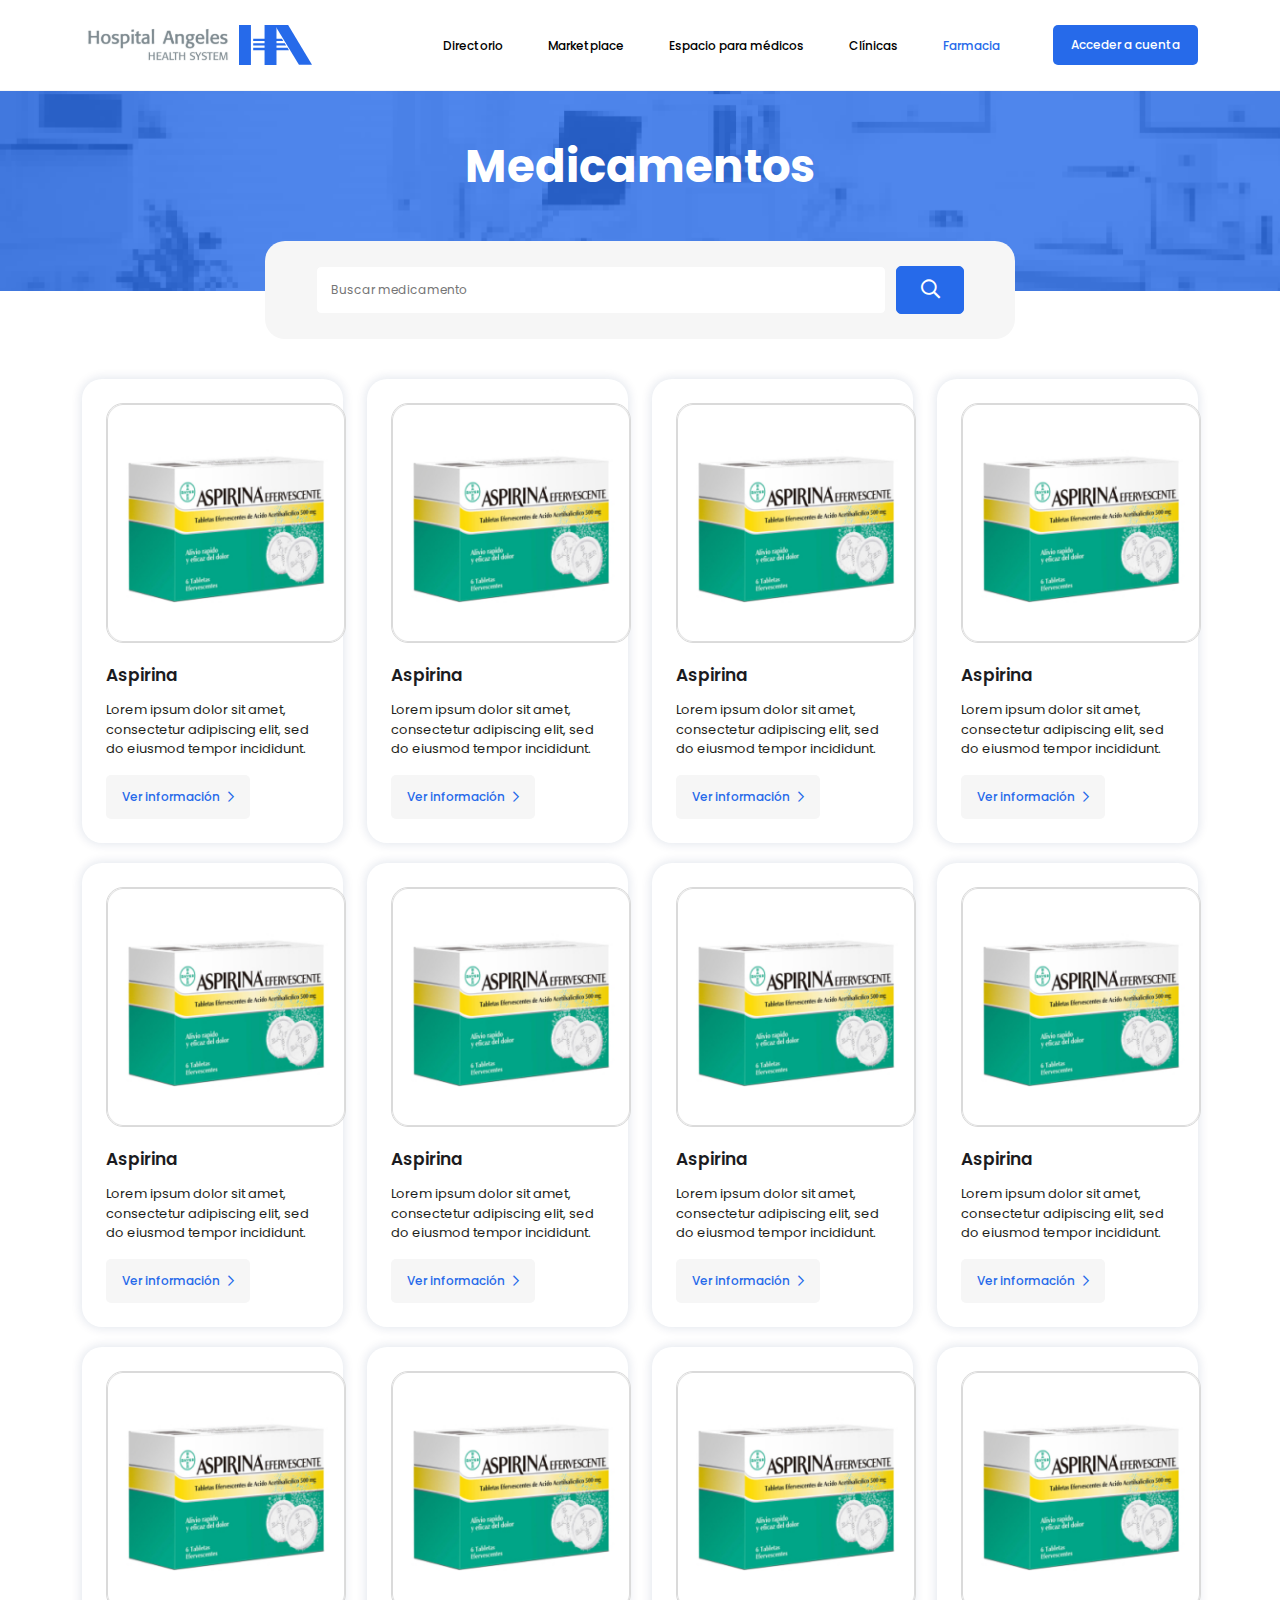
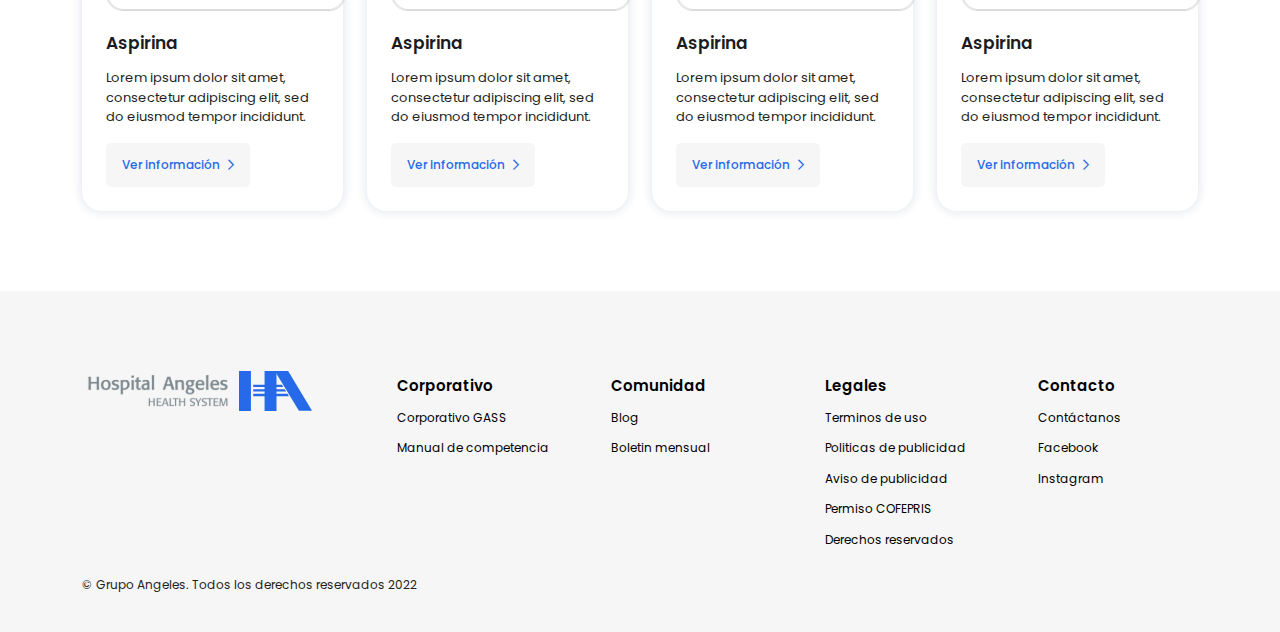
==== desktop-134.html @ 41462072 "cmm-4" ====
<!doctype html>
<html lang="en">

<head>
    <!-- Required meta tags -->
    <meta charset="utf-8">
    <meta name="viewport" content="width=device-width, initial-scale=1">

    <!-- Bootstrap CSS -->
    <link href="assets/css/bootstrap.min.css" rel="stylesheet">
    <link href="assets/css/all.min.css" rel="stylesheet">
    <link href="assets/css/fontawesome.css" rel="stylesheet">
    <link href="assets/css/owl.carousel.min.css" rel="stylesheet">
    <link href="assets/css/venobox.min.css" rel="stylesheet">
    <link href="assets/css/style.css" rel="stylesheet">
    <link href="assets/css/responsive.css" rel="stylesheet">

    <title>Farmacia </title>
</head>

<body>

    <!--------- Offcanvas area start --------->
    <div class="offcanvas-area">
        <div class="menu-close">
            <i class="fal fa-times"></i>
        </div>
        <div class="offcanvas-menu">
            <div class="main-menu">
                <ul class="d-block">
                    <li><a href="">Directorio</a></li>
                    <li><a href="">Telemedicina</a></li>
                    <li><a href="">Marketplace</a></li>
                    <li><a href="">Espacio para médicos</a></li>
                </ul>
                <div class="offcanvas-btn text-center">
                    <a href="" class="common-btn">Acceder a cuenta</a>
                </div>
            </div>
        </div>
    </div>

    <div class="offcanvas-overlay"></div>
    <!--------- Offcanvas area end --------->



    <!--------- Header area start --------->
    <header class="header">
        <div class="container  d-flex align-items-center justify-content-between">
            <div class="header-logo">
                <a href=""><img src="assets/img/logo.svg" alt=""></a>
            </div>
            <nav class="header-nav d-flex align-items-center">
                <ul class="m-0 p-0 d-flex align-items-center list-unstyled ">
                    <li><a href="">Directorio</a></li>
                    <li><a href="">Marketplace</a></li>
                    <li><a href="">Espacio para médicos</a></li>
                    <li><a href="">Clínicas</a></li>
                    <li><a href="" class="active">Farmacia</a></li>
                </ul>
                <div class="header-btn ps-2">
                    <a href="" class="common-btn">Acceder a cuenta</a>
                </div>
            </nav>
            <div class="menu-open">
                <span>Menú</span>
                <i class="far fa-bars"></i>
            </div>
        </div>
    </header>
    <!--------- Header area end --------->



    <!--------- Main area start --------->
    <main class="main">
        
        <!--------- Main area end --------->
        <section class="Medicamentos-top">
            <div class="container">
                <div class="row">
                    <div class="col-lg-12 text-center">
                        <div class="med_text common-content">
                            <h2>Medicamentos</h2>
                        </div>
                    </div>
                </div>
            </div>
        </section>
        <!--------- Main area end --------->
        
        <!--------- Main area end --------->
        <section class="Medi-Product-Area">
            <div class="container">
                <div class="row">
                    <div class="col-lg-12 text-center">
                        <div class="Encuentra_content Medi_search">
                            <div class="special__search ">
                                <input type="text" placeholder="Buscar medicamento">
                                <button type="button"><i class="far fa-search"></i></button>
                            </div>
                        </div>
                    </div>
                </div>
                <div class="Medi__pd__wrp">
                    <div class="row">
                        <div class="col-lg-3 col-md-6">
                            <div class="medi__blk secondary_blog_card" >
                                <i>
                                    <img src="assets/img/medi.png" alt="">
                                </i>
                                <div class="medi_blk__text">
                                    <h5>Aspirina</h5>
                                    <p>Lorem ipsum dolor sit amet, consectetur adipiscing elit, sed do eiusmod tempor incididunt.</p>
                                    <a href="#" class="common-btn" data-bs-toggle="modal" data-bs-target="#mediModal">Ver información <i class="far fa-chevron-right ms-2"></i></a>
                                </div>
                            </div>
                        </div>
                        <div class="col-lg-3 col-md-6">
                            <div class="medi__blk secondary_blog_card" >
                                <i>
                                    <img src="assets/img/medi.png" alt="">
                                </i>
                                <div class="medi_blk__text">
                                    <h5>Aspirina</h5>
                                    <p>Lorem ipsum dolor sit amet, consectetur adipiscing elit, sed do eiusmod tempor incididunt.</p>
                                    <a href="#" class="common-btn" data-bs-toggle="modal" data-bs-target="#mediModal">Ver información <i class="far fa-chevron-right ms-2"></i></a>
                                </div>
                            </div>
                        </div>
                        <div class="col-lg-3 col-md-6">
                            <div class="medi__blk secondary_blog_card" >
                                <i>
                                    <img src="assets/img/medi.png" alt="">
                                </i>
                                <div class="medi_blk__text">
                                    <h5>Aspirina</h5>
                                    <p>Lorem ipsum dolor sit amet, consectetur adipiscing elit, sed do eiusmod tempor incididunt.</p>
                                    <a href="#" class="common-btn" data-bs-toggle="modal" data-bs-target="#mediModal">Ver información <i class="far fa-chevron-right ms-2"></i></a>
                                </div>
                            </div>
                        </div>
                        <div class="col-lg-3 col-md-6">
                            <div class="medi__blk secondary_blog_card" >
                                <i>
                                    <img src="assets/img/medi.png" alt="">
                                </i>
                                <div class="medi_blk__text">
                                    <h5>Aspirina</h5>
                                    <p>Lorem ipsum dolor sit amet, consectetur adipiscing elit, sed do eiusmod tempor incididunt.</p>
                                    <a href="#" class="common-btn" data-bs-toggle="modal" data-bs-target="#mediModal">Ver información <i class="far fa-chevron-right ms-2"></i></a>
                                </div>
                            </div>
                        </div>
                        <div class="col-lg-3 col-md-6">
                            <div class="medi__blk secondary_blog_card" >
                                <i>
                                    <img src="assets/img/medi.png" alt="">
                                </i>
                                <div class="medi_blk__text">
                                    <h5>Aspirina</h5>
                                    <p>Lorem ipsum dolor sit amet, consectetur adipiscing elit, sed do eiusmod tempor incididunt.</p>
                                    <a href="#" class="common-btn" data-bs-toggle="modal" data-bs-target="#mediModal">Ver información <i class="far fa-chevron-right ms-2"></i></a>
                                </div>
                            </div>
                        </div>
                        <div class="col-lg-3 col-md-6">
                            <div class="medi__blk secondary_blog_card" >
                                <i>
                                    <img src="assets/img/medi.png" alt="">
                                </i>
                                <div class="medi_blk__text">
                                    <h5>Aspirina</h5>
                                    <p>Lorem ipsum dolor sit amet, consectetur adipiscing elit, sed do eiusmod tempor incididunt.</p>
                                    <a href="#" class="common-btn" data-bs-toggle="modal" data-bs-target="#mediModal">Ver información <i class="far fa-chevron-right ms-2"></i></a>
                                </div>
                            </div>
                        </div>
                        <div class="col-lg-3 col-md-6">
                            <div class="medi__blk secondary_blog_card" >
                                <i>
                                    <img src="assets/img/medi.png" alt="">
                                </i>
                                <div class="medi_blk__text">
                                    <h5>Aspirina</h5>
                                    <p>Lorem ipsum dolor sit amet, consectetur adipiscing elit, sed do eiusmod tempor incididunt.</p>
                                    <a href="#" class="common-btn" data-bs-toggle="modal" data-bs-target="#mediModal">Ver información <i class="far fa-chevron-right ms-2"></i></a>
                                </div>
                            </div>
                        </div>
                        <div class="col-lg-3 col-md-6">
                            <div class="medi__blk secondary_blog_card" >
                                <i>
                                    <img src="assets/img/medi.png" alt="">
                                </i>
                                <div class="medi_blk__text">
                                    <h5>Aspirina</h5>
                                    <p>Lorem ipsum dolor sit amet, consectetur adipiscing elit, sed do eiusmod tempor incididunt.</p>
                                    <a href="#" class="common-btn" data-bs-toggle="modal" data-bs-target="#mediModal">Ver información <i class="far fa-chevron-right ms-2"></i></a>
                                </div>
                            </div>
                        </div>
                        <div class="col-lg-3 col-md-6">
                            <div class="medi__blk secondary_blog_card" >
                                <i>
                                    <img src="assets/img/medi.png" alt="">
                                </i>
                                <div class="medi_blk__text">
                                    <h5>Aspirina</h5>
                                    <p>Lorem ipsum dolor sit amet, consectetur adipiscing elit, sed do eiusmod tempor incididunt.</p>
                                    <a href="#" class="common-btn" data-bs-toggle="modal" data-bs-target="#mediModal">Ver información <i class="far fa-chevron-right ms-2"></i></a>
                                </div>
                            </div>
                        </div>
                        <div class="col-lg-3 col-md-6">
                            <div class="medi__blk secondary_blog_card" >
                                <i>
                                    <img src="assets/img/medi.png" alt="">
                                </i>
                                <div class="medi_blk__text">
                                    <h5>Aspirina</h5>
                                    <p>Lorem ipsum dolor sit amet, consectetur adipiscing elit, sed do eiusmod tempor incididunt.</p>
                                    <a href="#" class="common-btn" data-bs-toggle="modal" data-bs-target="#mediModal">Ver información <i class="far fa-chevron-right ms-2"></i></a>
                                </div>
                            </div>
                        </div>
                        <div class="col-lg-3 col-md-6">
                            <div class="medi__blk secondary_blog_card" >
                                <i>
                                    <img src="assets/img/medi.png" alt="">
                                </i>
                                <div class="medi_blk__text">
                                    <h5>Aspirina</h5>
                                    <p>Lorem ipsum dolor sit amet, consectetur adipiscing elit, sed do eiusmod tempor incididunt.</p>
                                    <a href="#" class="common-btn" data-bs-toggle="modal" data-bs-target="#mediModal">Ver información <i class="far fa-chevron-right ms-2"></i></a>
                                </div>
                            </div>
                        </div>
                        <div class="col-lg-3 col-md-6">
                            <div class="medi__blk secondary_blog_card" >
                                <i>
                                    <img src="assets/img/medi.png" alt="">
                                </i>
                                <div class="medi_blk__text">
                                    <h5>Aspirina</h5>
                                    <p>Lorem ipsum dolor sit amet, consectetur adipiscing elit, sed do eiusmod tempor incididunt.</p>
                                    <a href="#" class="common-btn" data-bs-toggle="modal" data-bs-target="#mediModal">Ver información <i class="far fa-chevron-right ms-2"></i></a>
                                </div>
                            </div>
                        </div>
                    </div>
                </div>
            </div>
        </section>
        <!--------- Main area end --------->

        
        <!-- Modal -->
        <div class="modal fade" id="mediModal" tabindex="-1" aria-labelledby="exampleModalLabel" aria-hidden="true">
            <div class="modal-dialog modal-dialog-centered">
            <div class="modal-content">
                <div class="modal-body">
                    <button type="button" class="btn-close" data-bs-dismiss="modal" aria-label="Close"></button>
                    <div class="">
                        <div class="medi__blk m-0 " >
                            <i>
                                <img src="assets/img/medi.png" alt="">
                            </i>
                            <div class="medi_blk__text">
                                <h5>Aspirina</h5>
                                <p>Lorem ipsum dolor sit amet, consectetur adipiscing elit, sed do eiusmod tempor incididunt ut labore et dolore magna aliqua.Lorem ipsum dolor sit amet, consectetur adipiscing elit, sed do eiusmod tempor incididunt ut labore et dolore magna aliqua. Lorem ipsum dolor sit amet, consectetur adipiscing elit, sed do eiusmod tempor incididunt ut labore et dolore magna aliqua.</p>
                            </div>
                        </div>
                    </div>
                </div>
            </div>
            </div>
        </div>

    </main>
    <!--------- Main area end --------->


    <!--------- Footer area start --------->
    <footer class="footer">
        <div class="container">
            <div class="row">
                <div class="col-lg-3 col-md-4">
                    <div class="footer-logo">
                        <a href=""><img src="assets/img/logo.svg" alt=""></a>
                    </div>
                </div>
                <div class="col-lg-9 col-md-8">
                    <div class="row">
                        <div class="col-lg-3 col-md-6 col-sm-6">
                            <div class="footer-item">
                                <h5>Corporativo</h5>
                                <ul>
                                    <li><a href="">Corporativo GASS</a></li>
                                    <li><a href="">Manual de competencia</a></li>
                                </ul>
                            </div>
                        </div>
                        <div class="col-lg-3 col-md-6 col-sm-6">
                            <div class="footer-item">
                                <h5>Comunidad</h5>
                                <ul>
                                    <li><a href="">Blog</a></li>
                                    <li><a href="">Boletin mensual</a></li>
                                </ul>
                            </div>
                        </div>
                        <div class="col-lg-3 col-md-6 col-sm-6">
                            <div class="footer-item">
                                <h5>Legales</h5>
                                <ul>
                                    <li><a href="">Terminos de uso</a></li>
                                    <li><a href="">Politicas de publicidad</a></li>
                                    <li><a href="">Aviso de publicidad</a></li>
                                    <li><a href="">Permiso COFEPRIS</a></li>
                                    <li><a href="">Derechos reservados</a></li>
                                </ul>
                            </div>
                        </div>
                        <div class="col-lg-3 col-md-6 col-sm-6">
                            <div class="footer-item">
                                <h5>Contacto</h5>
                                <ul>
                                    <li><a href="">Contáctanos</a></li>
                                    <li><a href="">Facebook</a></li>
                                    <li><a href="">Instagram</a></li>
                                </ul>
                            </div>
                        </div>
                    </div>
                </div>
            </div>
            <div class="copyright">
                © Grupo Angeles. Todos los derechos reservados 2022
            </div>
        </div>
    </footer>
    <!--------- Footer area end --------->


    <script src="assets/js/jquery.min.js"></script>
    <script src="assets/js/bootstrap.min.js"></script>
    <script src="assets/js/popper.js"></script>
    <script src="assets/js/owl.carousel.min.js"></script>
    <script src="assets/js/venobox.min.js"></script>
    <script src="assets/js/main.js"></script>

</body>

</html>
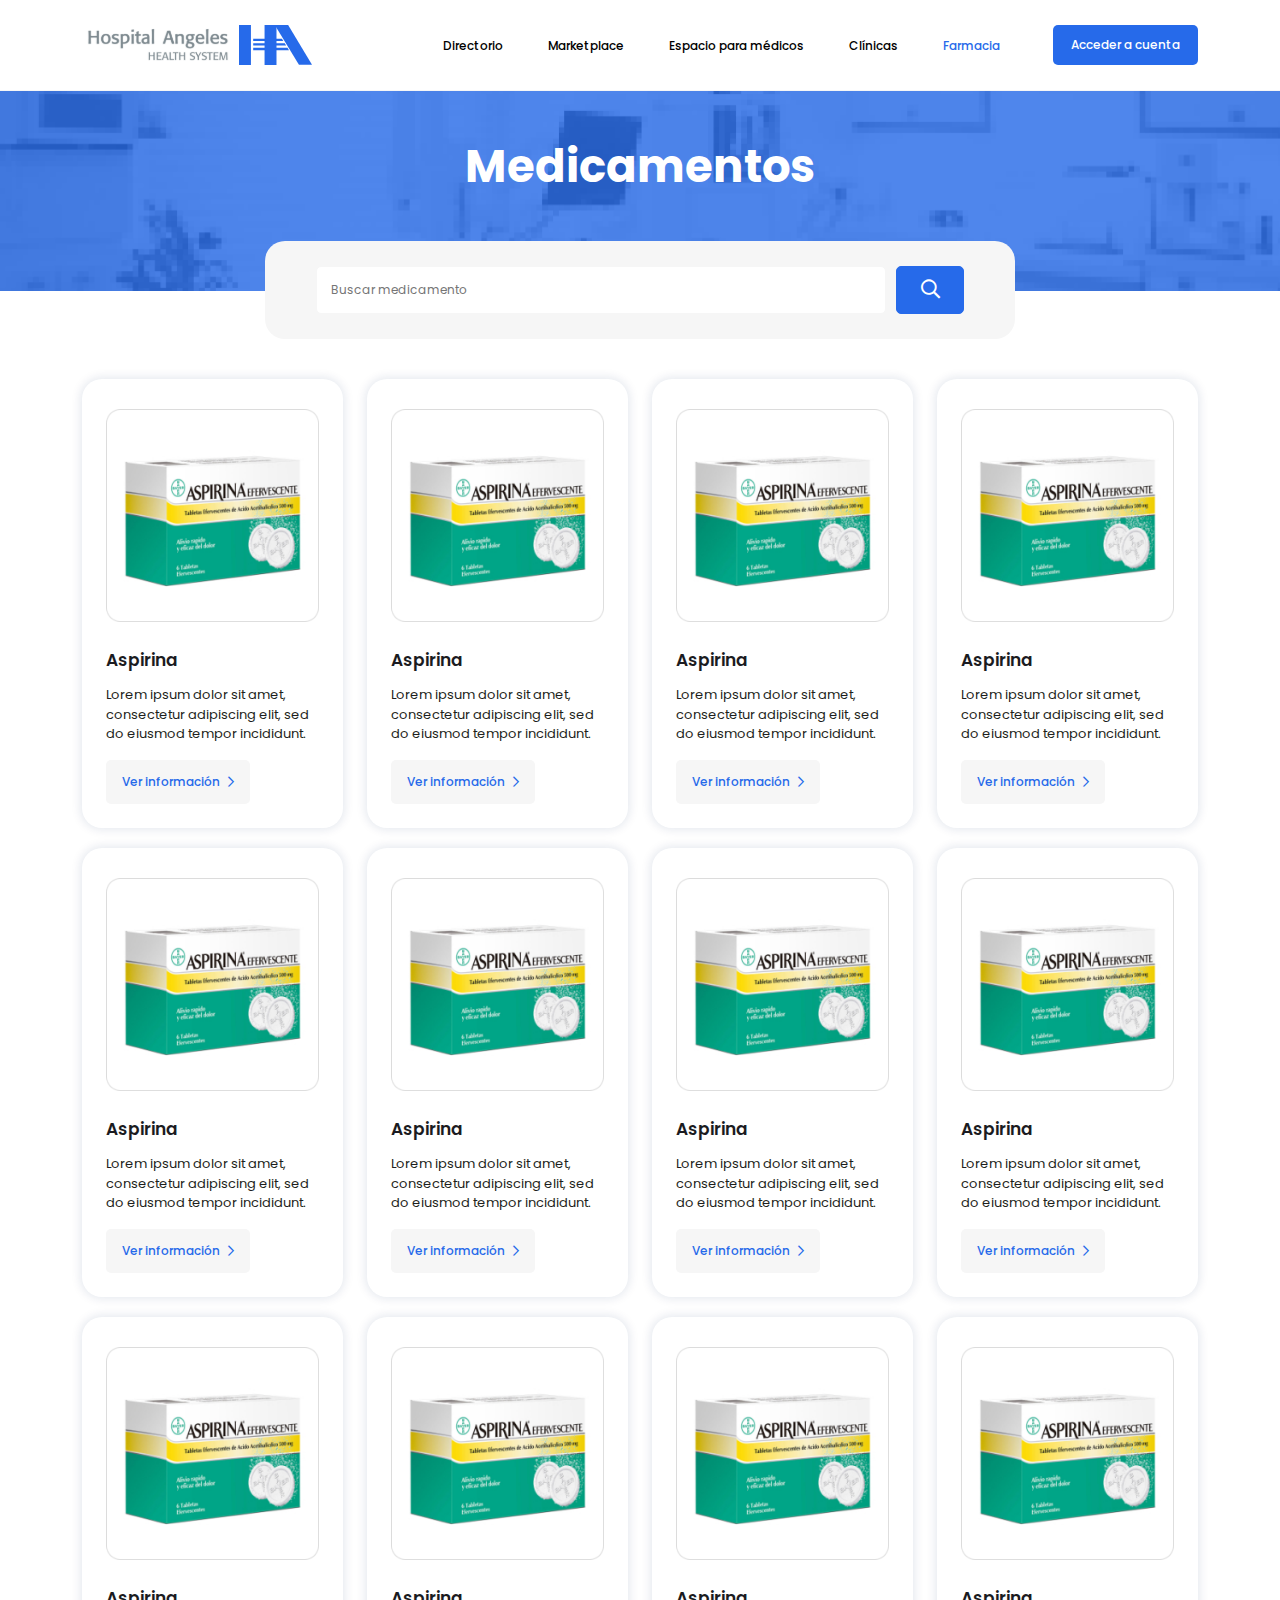
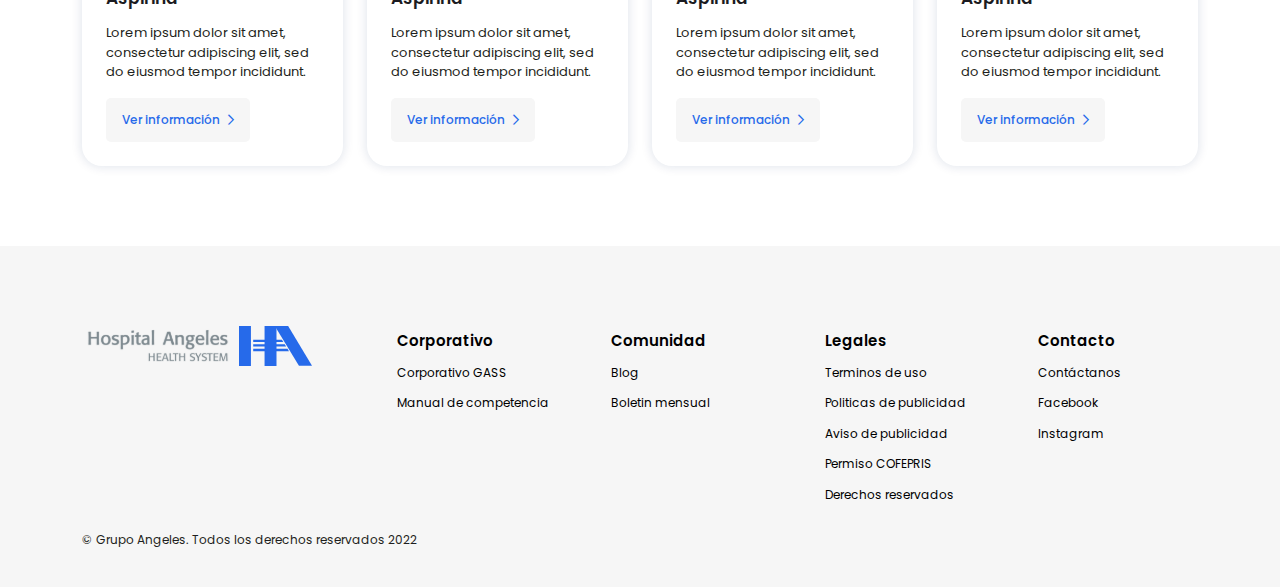
==== commit 3b9af1f8: "all done" ====
--- a/desktop-134.html
+++ b/desktop-134.html
@@ -105,139 +105,139 @@
                 </div>
                 <div class="Medi__pd__wrp">
                     <div class="row">
-                        <div class="col-lg-3 col-md-6">
-                            <div class="medi__blk secondary_blog_card" >
-                                <i>
-                                    <img src="assets/img/medi.png" alt="">
-                                </i>
-                                <div class="medi_blk__text">
-                                    <h5>Aspirina</h5>
-                                    <p>Lorem ipsum dolor sit amet, consectetur adipiscing elit, sed do eiusmod tempor incididunt.</p>
-                                    <a href="#" class="common-btn" data-bs-toggle="modal" data-bs-target="#mediModal">Ver información <i class="far fa-chevron-right ms-2"></i></a>
-                                </div>
-                            </div>
-                        </div>
-                        <div class="col-lg-3 col-md-6">
-                            <div class="medi__blk secondary_blog_card" >
-                                <i>
-                                    <img src="assets/img/medi.png" alt="">
-                                </i>
-                                <div class="medi_blk__text">
-                                    <h5>Aspirina</h5>
-                                    <p>Lorem ipsum dolor sit amet, consectetur adipiscing elit, sed do eiusmod tempor incididunt.</p>
-                                    <a href="#" class="common-btn" data-bs-toggle="modal" data-bs-target="#mediModal">Ver información <i class="far fa-chevron-right ms-2"></i></a>
-                                </div>
-                            </div>
-                        </div>
-                        <div class="col-lg-3 col-md-6">
-                            <div class="medi__blk secondary_blog_card" >
-                                <i>
-                                    <img src="assets/img/medi.png" alt="">
-                                </i>
-                                <div class="medi_blk__text">
-                                    <h5>Aspirina</h5>
-                                    <p>Lorem ipsum dolor sit amet, consectetur adipiscing elit, sed do eiusmod tempor incididunt.</p>
-                                    <a href="#" class="common-btn" data-bs-toggle="modal" data-bs-target="#mediModal">Ver información <i class="far fa-chevron-right ms-2"></i></a>
-                                </div>
-                            </div>
-                        </div>
-                        <div class="col-lg-3 col-md-6">
-                            <div class="medi__blk secondary_blog_card" >
-                                <i>
-                                    <img src="assets/img/medi.png" alt="">
-                                </i>
-                                <div class="medi_blk__text">
-                                    <h5>Aspirina</h5>
-                                    <p>Lorem ipsum dolor sit amet, consectetur adipiscing elit, sed do eiusmod tempor incididunt.</p>
-                                    <a href="#" class="common-btn" data-bs-toggle="modal" data-bs-target="#mediModal">Ver información <i class="far fa-chevron-right ms-2"></i></a>
-                                </div>
-                            </div>
-                        </div>
-                        <div class="col-lg-3 col-md-6">
-                            <div class="medi__blk secondary_blog_card" >
-                                <i>
-                                    <img src="assets/img/medi.png" alt="">
-                                </i>
-                                <div class="medi_blk__text">
-                                    <h5>Aspirina</h5>
-                                    <p>Lorem ipsum dolor sit amet, consectetur adipiscing elit, sed do eiusmod tempor incididunt.</p>
-                                    <a href="#" class="common-btn" data-bs-toggle="modal" data-bs-target="#mediModal">Ver información <i class="far fa-chevron-right ms-2"></i></a>
-                                </div>
-                            </div>
-                        </div>
-                        <div class="col-lg-3 col-md-6">
-                            <div class="medi__blk secondary_blog_card" >
-                                <i>
-                                    <img src="assets/img/medi.png" alt="">
-                                </i>
-                                <div class="medi_blk__text">
-                                    <h5>Aspirina</h5>
-                                    <p>Lorem ipsum dolor sit amet, consectetur adipiscing elit, sed do eiusmod tempor incididunt.</p>
-                                    <a href="#" class="common-btn" data-bs-toggle="modal" data-bs-target="#mediModal">Ver información <i class="far fa-chevron-right ms-2"></i></a>
-                                </div>
-                            </div>
-                        </div>
-                        <div class="col-lg-3 col-md-6">
-                            <div class="medi__blk secondary_blog_card" >
-                                <i>
-                                    <img src="assets/img/medi.png" alt="">
-                                </i>
-                                <div class="medi_blk__text">
-                                    <h5>Aspirina</h5>
-                                    <p>Lorem ipsum dolor sit amet, consectetur adipiscing elit, sed do eiusmod tempor incididunt.</p>
-                                    <a href="#" class="common-btn" data-bs-toggle="modal" data-bs-target="#mediModal">Ver información <i class="far fa-chevron-right ms-2"></i></a>
-                                </div>
-                            </div>
-                        </div>
-                        <div class="col-lg-3 col-md-6">
-                            <div class="medi__blk secondary_blog_card" >
-                                <i>
-                                    <img src="assets/img/medi.png" alt="">
-                                </i>
-                                <div class="medi_blk__text">
-                                    <h5>Aspirina</h5>
-                                    <p>Lorem ipsum dolor sit amet, consectetur adipiscing elit, sed do eiusmod tempor incididunt.</p>
-                                    <a href="#" class="common-btn" data-bs-toggle="modal" data-bs-target="#mediModal">Ver información <i class="far fa-chevron-right ms-2"></i></a>
-                                </div>
-                            </div>
-                        </div>
-                        <div class="col-lg-3 col-md-6">
-                            <div class="medi__blk secondary_blog_card" >
-                                <i>
-                                    <img src="assets/img/medi.png" alt="">
-                                </i>
-                                <div class="medi_blk__text">
-                                    <h5>Aspirina</h5>
-                                    <p>Lorem ipsum dolor sit amet, consectetur adipiscing elit, sed do eiusmod tempor incididunt.</p>
-                                    <a href="#" class="common-btn" data-bs-toggle="modal" data-bs-target="#mediModal">Ver información <i class="far fa-chevron-right ms-2"></i></a>
-                                </div>
-                            </div>
-                        </div>
-                        <div class="col-lg-3 col-md-6">
-                            <div class="medi__blk secondary_blog_card" >
-                                <i>
-                                    <img src="assets/img/medi.png" alt="">
-                                </i>
-                                <div class="medi_blk__text">
-                                    <h5>Aspirina</h5>
-                                    <p>Lorem ipsum dolor sit amet, consectetur adipiscing elit, sed do eiusmod tempor incididunt.</p>
-                                    <a href="#" class="common-btn" data-bs-toggle="modal" data-bs-target="#mediModal">Ver información <i class="far fa-chevron-right ms-2"></i></a>
-                                </div>
-                            </div>
-                        </div>
-                        <div class="col-lg-3 col-md-6">
-                            <div class="medi__blk secondary_blog_card" >
-                                <i>
-                                    <img src="assets/img/medi.png" alt="">
-                                </i>
-                                <div class="medi_blk__text">
-                                    <h5>Aspirina</h5>
-                                    <p>Lorem ipsum dolor sit amet, consectetur adipiscing elit, sed do eiusmod tempor incididunt.</p>
-                                    <a href="#" class="common-btn" data-bs-toggle="modal" data-bs-target="#mediModal">Ver información <i class="far fa-chevron-right ms-2"></i></a>
-                                </div>
-                            </div>
-                        </div>
-                        <div class="col-lg-3 col-md-6">
+                        <div class="col-lg-4 col-xl-3 col-md-6">
+                            <div class="medi__blk secondary_blog_card" >
+                                <i>
+                                    <img src="assets/img/medi.png" alt="">
+                                </i>
+                                <div class="medi_blk__text">
+                                    <h5>Aspirina</h5>
+                                    <p>Lorem ipsum dolor sit amet, consectetur adipiscing elit, sed do eiusmod tempor incididunt.</p>
+                                    <a href="#" class="common-btn" data-bs-toggle="modal" data-bs-target="#mediModal">Ver información <i class="far fa-chevron-right ms-2"></i></a>
+                                </div>
+                            </div>
+                        </div>
+                        <div class="col-lg-4 col-xl-3 col-md-6">
+                            <div class="medi__blk secondary_blog_card" >
+                                <i>
+                                    <img src="assets/img/medi.png" alt="">
+                                </i>
+                                <div class="medi_blk__text">
+                                    <h5>Aspirina</h5>
+                                    <p>Lorem ipsum dolor sit amet, consectetur adipiscing elit, sed do eiusmod tempor incididunt.</p>
+                                    <a href="#" class="common-btn" data-bs-toggle="modal" data-bs-target="#mediModal">Ver información <i class="far fa-chevron-right ms-2"></i></a>
+                                </div>
+                            </div>
+                        </div>
+                        <div class="col-lg-4 col-xl-3 col-md-6">
+                            <div class="medi__blk secondary_blog_card" >
+                                <i>
+                                    <img src="assets/img/medi.png" alt="">
+                                </i>
+                                <div class="medi_blk__text">
+                                    <h5>Aspirina</h5>
+                                    <p>Lorem ipsum dolor sit amet, consectetur adipiscing elit, sed do eiusmod tempor incididunt.</p>
+                                    <a href="#" class="common-btn" data-bs-toggle="modal" data-bs-target="#mediModal">Ver información <i class="far fa-chevron-right ms-2"></i></a>
+                                </div>
+                            </div>
+                        </div>
+                        <div class="col-lg-4 col-xl-3 col-md-6">
+                            <div class="medi__blk secondary_blog_card" >
+                                <i>
+                                    <img src="assets/img/medi.png" alt="">
+                                </i>
+                                <div class="medi_blk__text">
+                                    <h5>Aspirina</h5>
+                                    <p>Lorem ipsum dolor sit amet, consectetur adipiscing elit, sed do eiusmod tempor incididunt.</p>
+                                    <a href="#" class="common-btn" data-bs-toggle="modal" data-bs-target="#mediModal">Ver información <i class="far fa-chevron-right ms-2"></i></a>
+                                </div>
+                            </div>
+                        </div>
+                        <div class="col-lg-4 col-xl-3 col-md-6">
+                            <div class="medi__blk secondary_blog_card" >
+                                <i>
+                                    <img src="assets/img/medi.png" alt="">
+                                </i>
+                                <div class="medi_blk__text">
+                                    <h5>Aspirina</h5>
+                                    <p>Lorem ipsum dolor sit amet, consectetur adipiscing elit, sed do eiusmod tempor incididunt.</p>
+                                    <a href="#" class="common-btn" data-bs-toggle="modal" data-bs-target="#mediModal">Ver información <i class="far fa-chevron-right ms-2"></i></a>
+                                </div>
+                            </div>
+                        </div>
+                        <div class="col-lg-4 col-xl-3 col-md-6">
+                            <div class="medi__blk secondary_blog_card" >
+                                <i>
+                                    <img src="assets/img/medi.png" alt="">
+                                </i>
+                                <div class="medi_blk__text">
+                                    <h5>Aspirina</h5>
+                                    <p>Lorem ipsum dolor sit amet, consectetur adipiscing elit, sed do eiusmod tempor incididunt.</p>
+                                    <a href="#" class="common-btn" data-bs-toggle="modal" data-bs-target="#mediModal">Ver información <i class="far fa-chevron-right ms-2"></i></a>
+                                </div>
+                            </div>
+                        </div>
+                        <div class="col-lg-4 col-xl-3 col-md-6">
+                            <div class="medi__blk secondary_blog_card" >
+                                <i>
+                                    <img src="assets/img/medi.png" alt="">
+                                </i>
+                                <div class="medi_blk__text">
+                                    <h5>Aspirina</h5>
+                                    <p>Lorem ipsum dolor sit amet, consectetur adipiscing elit, sed do eiusmod tempor incididunt.</p>
+                                    <a href="#" class="common-btn" data-bs-toggle="modal" data-bs-target="#mediModal">Ver información <i class="far fa-chevron-right ms-2"></i></a>
+                                </div>
+                            </div>
+                        </div>
+                        <div class="col-lg-4 col-xl-3 col-md-6">
+                            <div class="medi__blk secondary_blog_card" >
+                                <i>
+                                    <img src="assets/img/medi.png" alt="">
+                                </i>
+                                <div class="medi_blk__text">
+                                    <h5>Aspirina</h5>
+                                    <p>Lorem ipsum dolor sit amet, consectetur adipiscing elit, sed do eiusmod tempor incididunt.</p>
+                                    <a href="#" class="common-btn" data-bs-toggle="modal" data-bs-target="#mediModal">Ver información <i class="far fa-chevron-right ms-2"></i></a>
+                                </div>
+                            </div>
+                        </div>
+                        <div class="col-lg-4 col-xl-3 col-md-6">
+                            <div class="medi__blk secondary_blog_card" >
+                                <i>
+                                    <img src="assets/img/medi.png" alt="">
+                                </i>
+                                <div class="medi_blk__text">
+                                    <h5>Aspirina</h5>
+                                    <p>Lorem ipsum dolor sit amet, consectetur adipiscing elit, sed do eiusmod tempor incididunt.</p>
+                                    <a href="#" class="common-btn" data-bs-toggle="modal" data-bs-target="#mediModal">Ver información <i class="far fa-chevron-right ms-2"></i></a>
+                                </div>
+                            </div>
+                        </div>
+                        <div class="col-lg-4 col-xl-3 col-md-6">
+                            <div class="medi__blk secondary_blog_card" >
+                                <i>
+                                    <img src="assets/img/medi.png" alt="">
+                                </i>
+                                <div class="medi_blk__text">
+                                    <h5>Aspirina</h5>
+                                    <p>Lorem ipsum dolor sit amet, consectetur adipiscing elit, sed do eiusmod tempor incididunt.</p>
+                                    <a href="#" class="common-btn" data-bs-toggle="modal" data-bs-target="#mediModal">Ver información <i class="far fa-chevron-right ms-2"></i></a>
+                                </div>
+                            </div>
+                        </div>
+                        <div class="col-lg-4 col-xl-3 col-md-6">
+                            <div class="medi__blk secondary_blog_card" >
+                                <i>
+                                    <img src="assets/img/medi.png" alt="">
+                                </i>
+                                <div class="medi_blk__text">
+                                    <h5>Aspirina</h5>
+                                    <p>Lorem ipsum dolor sit amet, consectetur adipiscing elit, sed do eiusmod tempor incididunt.</p>
+                                    <a href="#" class="common-btn" data-bs-toggle="modal" data-bs-target="#mediModal">Ver información <i class="far fa-chevron-right ms-2"></i></a>
+                                </div>
+                            </div>
+                        </div>
+                        <div class="col-lg-4 col-xl-3 col-md-6">
                             <div class="medi__blk secondary_blog_card" >
                                 <i>
                                     <img src="assets/img/medi.png" alt="">
--- a/assets/css/style.css
+++ b/assets/css/style.css
@@ -1627,10 +1627,18 @@
     top: 15px;
     color: #fff;
   }
-  .price_blk i {
+  .price_blk > i {
     display: block;
     position: relative;
+    max-height: 270px;
+    overflow: hidden;
+    border-radius: 20px;
   }
+
+.price_blk > i img {
+    width: 100%;
+    height: 100%;
+}
 /*----------------------  area end ----------------------*/
 
 
@@ -1820,7 +1828,7 @@
 }
 .Medi__pd__wrp {
 }
-.medi__blk {padding: 24px;margin-bottom: 20px;}
+.medi__blk {padding: 24px;margin-bottom: 20px;max-width: 290px;margin-inline: auto;}
 
 .medi__blk > i {
     width: 240px;
@@ -1828,7 +1836,7 @@
     display: flex;
     align-items: center;
     justify-content: center;
-    border: 1px solid #DADADA;
+    /* border: 1px solid #DADADA; */
     border-radius: 17px;
     overflow: hidden;
 }
--- a/assets/css/responsive.css
+++ b/assets/css/responsive.css
@@ -558,6 +558,7 @@
     }
 }
 
+
 @media (min-width: 320px) and (max-width: 575px) {
 
     .service-card {
@@ -649,4 +650,154 @@
     .breadcrumb__area {
         height: 375px;
     }
-}+}
+
+
+
+
+
+
+
+@media (min-width: 1200px) and (max-width: 1500px) {
+    .Farmacia_slider .slide-item {
+        width: 100%;
+    }
+    section.slider-area.v2 .slide-item {
+        height: 350px;
+    }
+    .medi__blk > i {
+        width: 100%;
+        height: 225px;
+    }
+}
+@media (min-width: 992px) and (max-width: 1200px) {
+    section.slider-area.v2 .slide-item {
+        height: 335px;
+    }
+    .Farmacia_slider .slide-item {
+        width: 100%;
+    }
+}
+@media (min-width: 768px) and (max-width: 992px) {
+    .content__center {
+        padding-left: 30px;
+    }
+    
+    .apps__right {
+        padding-right: 20px;
+    }
+    .input_blk {
+        flex: 0 0 31%;
+    }
+    .input_blk textarea{
+    height: 200px;
+}
+.Farmacia_slider .slide-item {
+    width: 100%;
+}
+section.slider-area.v2 .slide-item{
+    height: 350px;
+}
+
+}
+
+@media (min-width: 320px) and (max-width: 767px) {
+    section.slider-area.v2 .slide-item {
+        height: 270px;
+    }
+    
+    .product_blk {
+        height: auto;
+        max-width: 420px;
+        margin-inline: auto;
+        min-height: auto;
+    }
+    
+    .apps__right {
+        display: none;
+    }
+    
+    .apps_left-v2 {
+        max-width: 90%;
+        text-align: center;
+    }
+    
+    .content__center {
+        justify-content: center;
+    }
+    
+    .apps_left-v2 h2 {
+        margin: auto;
+        margin-bottom: 20px;
+    }
+    
+    .price_blk p span {
+        font-size: 28px;
+    }
+    
+    .price_blk h5 {
+        font-size: 15px;
+        height: auto;
+        margin-bottom: 20px;
+    }
+    
+    .sec_title h2 {
+        font-size: 28px;
+    }
+    
+    .input_blk {
+        flex: 0 0 100%;
+        margin-bottom: 20px;
+    }
+    
+    .contact-form {
+        margin-inline: auto;
+    }
+    
+    .input_blk.text-area {
+        flex: 0 0 100%;
+    }
+    
+    .input_blk label {
+        margin-bottom: 5px;
+    }
+    
+    .contact-Area .container {
+        max-width: 400px;
+    }
+    
+    .contact-Area {
+        padding: 70px 0;
+    }
+    
+    .contact-Area .common-content span {
+        margin-top: 30px;
+    }
+    section.hero-Area.pt-5.mb-5 {
+        margin-bottom: 0px !important;
+    }
+    .Farmacia_slider .slide-item {
+        width: 100%;
+    }
+    .digital_content {
+        max-width: 360px;
+        margin-inline: auto;
+    }
+
+.mb_100 {
+    margin-bottom: 60px;
+}
+.Encuentra_content .special__search {
+    flex-direction: unset;
+    align-items: center;
+}
+
+.Encuentra_content .special__search button {
+    width: max-content;
+    flex-shrink: 0;
+    width: 44px;
+    margin-top: 0;
+    margin-left: 12px;
+}
+}
+
